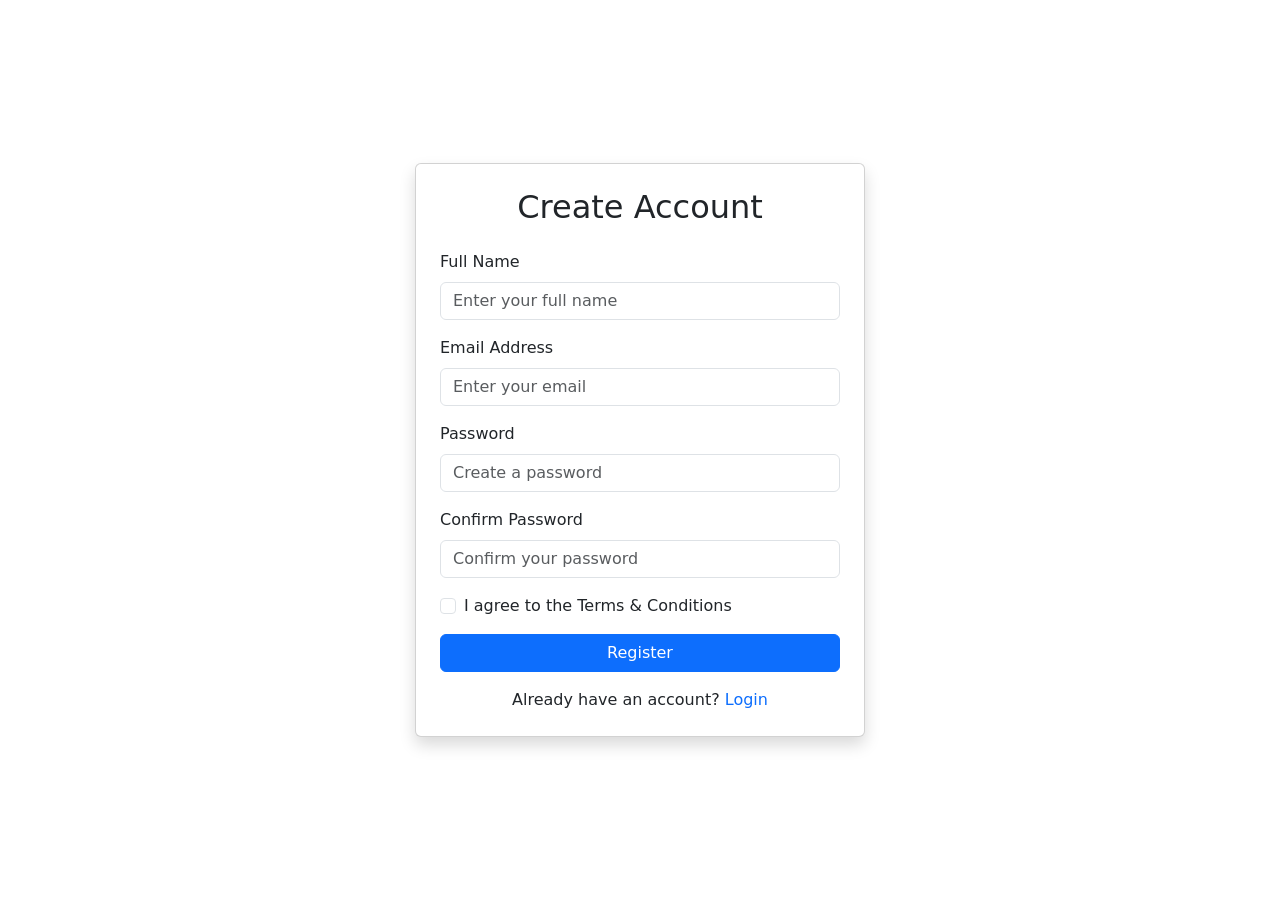
==== signin.html @ 6b830160 "sign in form" ====
<!DOCTYPE html>
<html lang="en">
<head>
    <meta charset="UTF-8">
    <meta name="viewport" content="width=device-width, initial-scale=1.0">
    <title>Register Form</title>

    <!-- Bootstrap CSS -->
    <link href="https://cdn.jsdelivr.net/npm/bootstrap@5.3.3/dist/css/bootstrap.min.css" rel="stylesheet">
    <link rel="stylesheet" href="signin.css">
</head>
<body>

    <div class="container min-vh-100 min-vw-100 d-flex justify-content-center align-items-center">

        <div class="card shadow p-4 my-4" style="width: 100%; max-width: 450px;">

            <h2 class="text-center mb-4">Create Account</h2>

            <form>

                <!-- Full Name -->
                <div class="mb-3">
                    <label for="fullname" class="form-label">Full Name</label>
                    <input type="text" class="form-control" id="fullname"
                        placeholder="Enter your full name" required>
                </div>

                <!-- Email -->
                <div class="mb-3">
                    <label for="email" class="form-label">Email Address</label>
                    <input type="email" class="form-control" id="email"
                        placeholder="Enter your email" required>
                </div>

                <!-- Password -->
                <div class="mb-3">
                    <label for="password" class="form-label">Password</label>
                    <input type="password" class="form-control" id="password"
                        placeholder="Create a password" required>
                </div>

                <!-- Confirm Password -->
                <div class="mb-3">
                    <label for="confirmPassword" class="form-label">
                        Confirm Password
                    </label>
                    <input type="password" class="form-control"
                        id="confirmPassword"
                        placeholder="Confirm your password" required>
                </div>

                <!-- Terms and Conditions -->
                <div class="form-check mb-3">
                    <input class="form-check-input" type="checkbox"
                        id="terms" required>

                    <label class="form-check-label" for="terms">
                        I agree to the Terms & Conditions
                    </label>
                </div>

                <!-- Register Button -->
                <button type="submit" class="btn btn-primary w-100">
                    Register
                </button>

                <p class="text-center mt-3 mb-0">
                    Already have an account?
                    <a href="login.html" class="text-decoration-none">Login</a>
                </p>

            </form>

        </div>

    </div>

</body>
</html>
---- signin.css ----
.card{
    /* background-image: url('./sgn.jfif');  */
    object-fit: cover;
    background-size: 100% 100%;
    /* filter: opacity(0.6); */
    /* color: white; */
    box-shadow: rgba(0, 0, 0, 0.56) 0px 22px 70px 4px;
}

form{
    filter: opacity(2.0);
}

.container{
    /* background-color: red; */
    background-image: url('./bac.png');
    background-size: 100% 100%;

}g
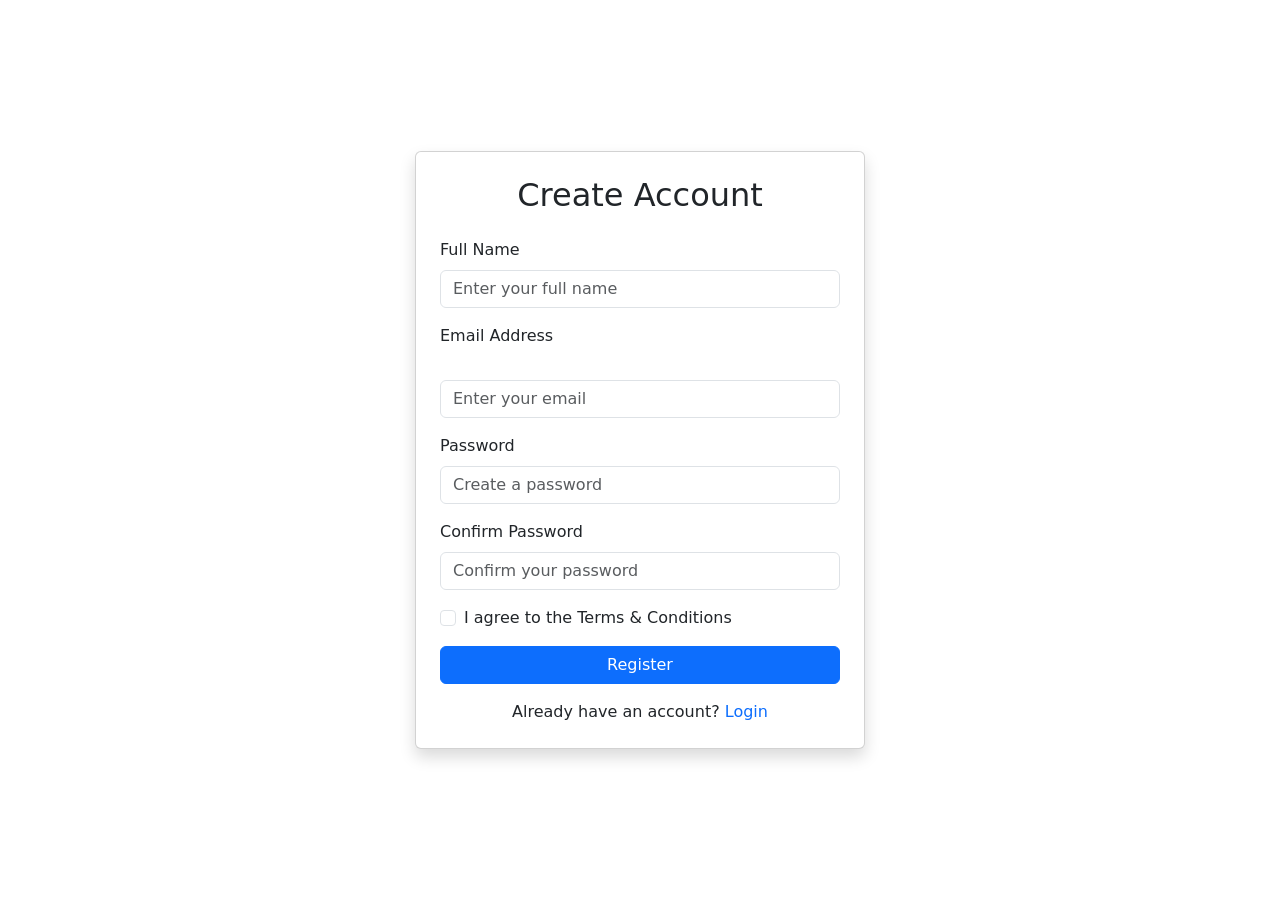
==== commit 4555921f: "email validation complete" ====
--- a/signin.html
+++ b/signin.html
@@ -1,81 +1,98 @@
-
-<!DOCTYPE html>
+<!doctype html>
 <html lang="en">
-<head>
-    <meta charset="UTF-8">
-    <meta name="viewport" content="width=device-width, initial-scale=1.0">
+  <head>
+    <meta charset="UTF-8" />
+    <meta name="viewport" content="width=device-width, initial-scale=1.0" />
     <title>Register Form</title>
 
     <!-- Bootstrap CSS -->
-    <link href="https://cdn.jsdelivr.net/npm/bootstrap@5.3.3/dist/css/bootstrap.min.css" rel="stylesheet">
-    <link rel="stylesheet" href="signin.css">
-</head>
-<body>
+    <link
+      href="https://cdn.jsdelivr.net/npm/bootstrap@5.3.3/dist/css/bootstrap.min.css"
+      rel="stylesheet"
+    />
+    <link rel="stylesheet" href="signin.css" />
+  </head>
+  <body>
+    <div
+      class="container min-vh-100 min-vw-100 d-flex justify-content-center align-items-center"
+    >
+      <div class="card shadow p-4 my-4" style="width: 100%; max-width: 450px">
+        <h2 class="text-center mb-4">Create Account</h2>
 
-    <div class="container min-vh-100 min-vw-100 d-flex justify-content-center align-items-center">
+        <form action="homepage.html" onsubmit="return uname();">
+          <!-- Full Name -->
+          <div class="mb-3">
+            <label for="fullname" class="form-label">Full Name</label>
+            <span
+              id="nerror"
+              class="mx-3 text-danger fw-semibold d-inline-block"
+            ></span>
+            <input
+              type="text"
+              class="form-control"
+              id="fullname"
+              placeholder="Enter your full name"
+            />
+          </div>
 
-        <div class="card shadow p-4 my-4" style="width: 100%; max-width: 450px;">
+          <!-- Email -->
+          <div class="mb-3">
+            <label for="email" class="form-label">Email Address</label>
+            <span
+              id="emailerr"
+              class="mx-2 text-danger fw-semibold d-inline-block"
+            ></span>
+            <input
+              type="email"
+              class="form-control"
+              id="email"
+              placeholder="Enter your email"
+            />
+          </div>
 
-            <h2 class="text-center mb-4">Create Account</h2>
+          <!-- Password -->
+          <div class="mb-3">
+            <label for="password" class="form-label">Password</label>
+            <input
+              type="password"
+              class="form-control"
+              id="password"
+              placeholder="Create a password"
+            />
+          </div>
 
-            <form>
+          <!-- Confirm Password -->
+          <div class="mb-3">
+            <label for="confirmPassword" class="form-label">
+              Confirm Password
+            </label>
+            <input
+              type="password"
+              class="form-control"
+              id="confirmPassword"
+              placeholder="Confirm your password"
+            />
+          </div>
 
-                <!-- Full Name -->
-                <div class="mb-3">
-                    <label for="fullname" class="form-label">Full Name</label>
-                    <input type="text" class="form-control" id="fullname"
-                        placeholder="Enter your full name" required>
-                </div>
+          <!-- Terms and Conditions -->
+          <div class="form-check mb-3">
+            <input class="form-check-input" type="checkbox" id="terms" />
 
-                <!-- Email -->
-                <div class="mb-3">
-                    <label for="email" class="form-label">Email Address</label>
-                    <input type="email" class="form-control" id="email"
-                        placeholder="Enter your email" required>
-                </div>
+            <label class="form-check-label" for="terms">
+              I agree to the Terms & Conditions
+            </label>
+          </div>
 
-                <!-- Password -->
-                <div class="mb-3">
-                    <label for="password" class="form-label">Password</label>
-                    <input type="password" class="form-control" id="password"
-                        placeholder="Create a password" required>
-                </div>
+          <!-- Register Button -->
+          <button type="submit" class="btn btn-primary w-100">Register</button>
 
-                <!-- Confirm Password -->
-                <div class="mb-3">
-                    <label for="confirmPassword" class="form-label">
-                        Confirm Password
-                    </label>
-                    <input type="password" class="form-control"
-                        id="confirmPassword"
-                        placeholder="Confirm your password" required>
-                </div>
-
-                <!-- Terms and Conditions -->
-                <div class="form-check mb-3">
-                    <input class="form-check-input" type="checkbox"
-                        id="terms" required>
-
-                    <label class="form-check-label" for="terms">
-                        I agree to the Terms & Conditions
-                    </label>
-                </div>
-
-                <!-- Register Button -->
-                <button type="submit" class="btn btn-primary w-100">
-                    Register
-                </button>
-
-                <p class="text-center mt-3 mb-0">
-                    Already have an account?
-                    <a href="login.html" class="text-decoration-none">Login</a>
-                </p>
-
-            </form>
-
-        </div>
-
+          <p class="text-center mt-3 mb-0">
+            Already have an account?
+            <a href="login.html" class="text-decoration-none">Login</a>
+          </p>
+        </form>
+      </div>
     </div>
-
-</body>
+    <script src="./register.js"></script>
+  </body>
 </html>
--- a/signin.css
+++ b/signin.css
@@ -15,5 +15,9 @@
     /* background-color: red; */
     background-image: url('./bac.png');
     background-size: 100% 100%;
+}
 
-}g+#nerror, #emailerr{
+    width: 275px;
+    font-size: 10px;
+}
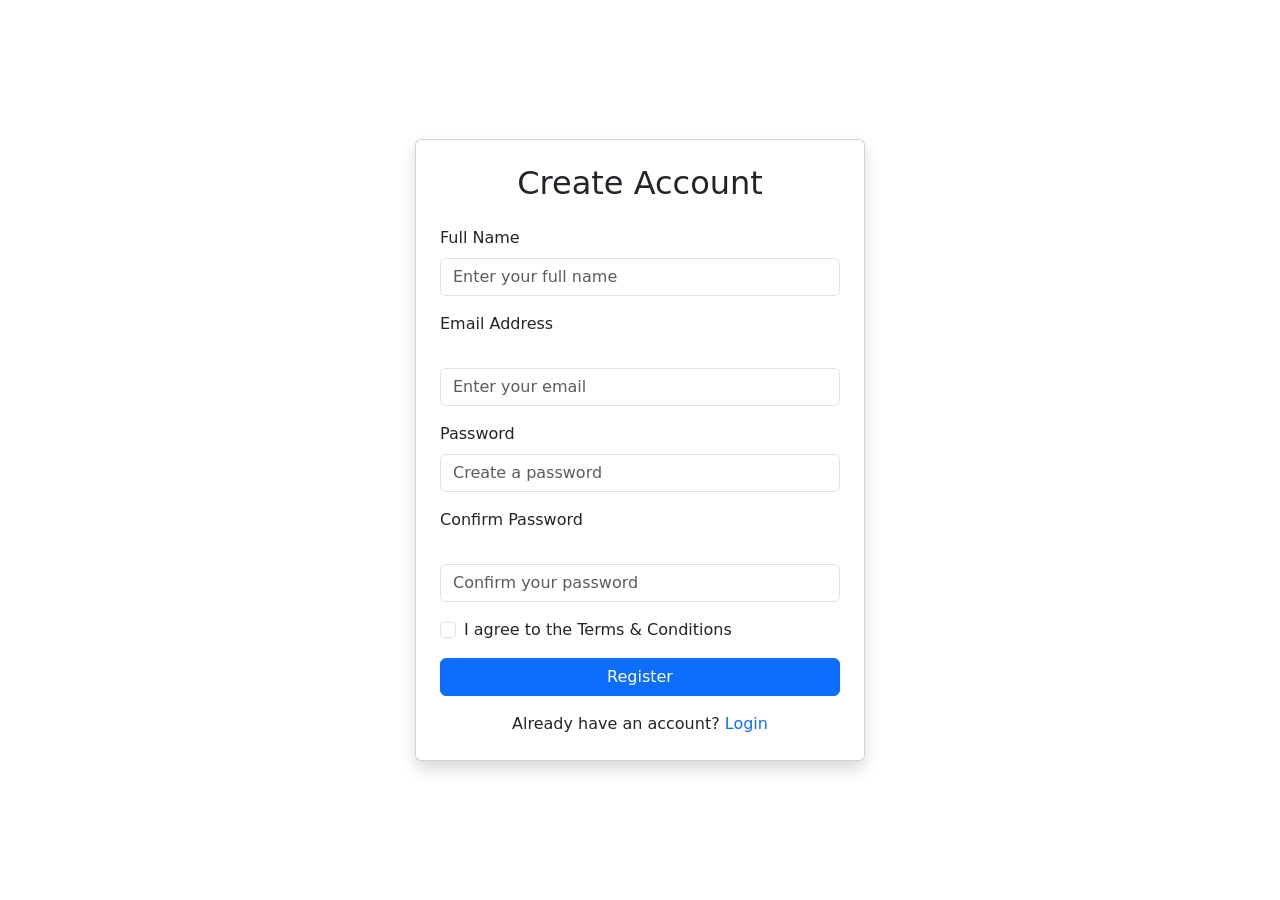
==== commit 04c31be8: "password and confirm password is completed" ====
--- a/signin.html
+++ b/signin.html
@@ -52,9 +52,13 @@
 
           <!-- Password -->
           <div class="mb-3">
-            <label for="password" class="form-label">Password</label>
+            <label for="text" class="form-label">Password</label>
+            <span
+              id="passerr"
+              class="mx-1 text-danger fw-semibold d-inline-block"
+            ></span>
             <input
-              type="password"
+              type="text"
               class="form-control"
               id="password"
               placeholder="Create a password"
@@ -66,8 +70,12 @@
             <label for="confirmPassword" class="form-label">
               Confirm Password
             </label>
+            <span
+              id="conpasserr"
+              class=" text-danger fw-semibold d-inline-block"
+            ></span>
             <input
-              type="password"
+              type="text"
               class="form-control"
               id="confirmPassword"
               placeholder="Confirm your password"
--- a/signin.css
+++ b/signin.css
@@ -17,7 +17,7 @@
     background-size: 100% 100%;
 }
 
-#nerror, #emailerr{
-    width: 275px;
+#nerror, #emailerr,#passerr,#conpasserr{
+    width: 268px;
     font-size: 10px;
 }
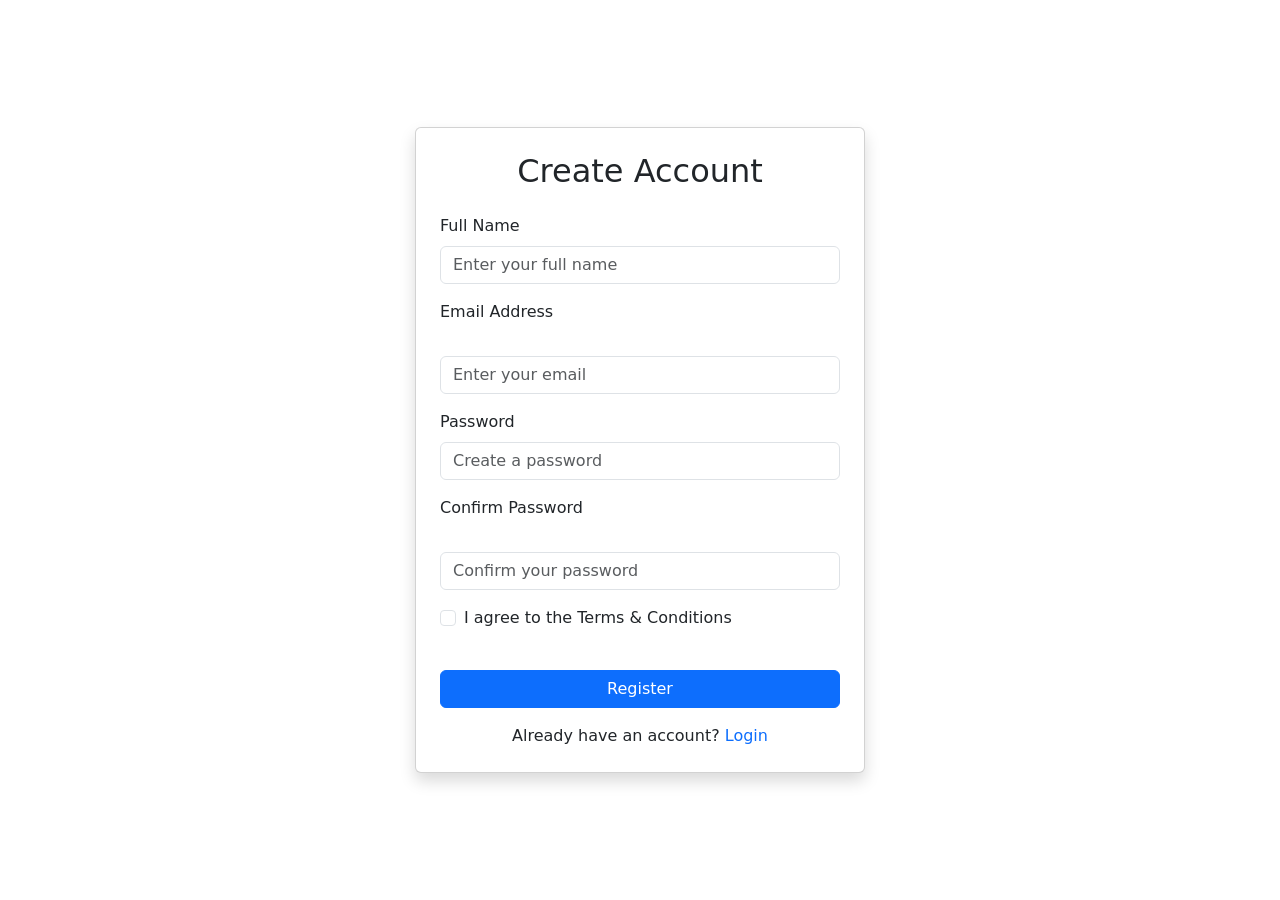
==== commit faae6941: "form validation is complete" ====
--- a/signin.html
+++ b/signin.html
@@ -72,7 +72,7 @@
             </label>
             <span
               id="conpasserr"
-              class=" text-danger fw-semibold d-inline-block"
+              class="text-danger fw-semibold d-inline-block"
             ></span>
             <input
               type="text"
@@ -89,6 +89,10 @@
             <label class="form-check-label" for="terms">
               I agree to the Terms & Conditions
             </label>
+            <span
+              id="Terms"
+              class="text-danger fw-semibold d-inline-block"
+            ></span>
           </div>
 
           <!-- Register Button -->
--- a/signin.css
+++ b/signin.css
@@ -17,7 +17,7 @@
     background-size: 100% 100%;
 }
 
-#nerror, #emailerr,#passerr,#conpasserr{
+#nerror, #emailerr,#passerr,#conpasserr,#Terms{
     width: 268px;
     font-size: 10px;
 }
